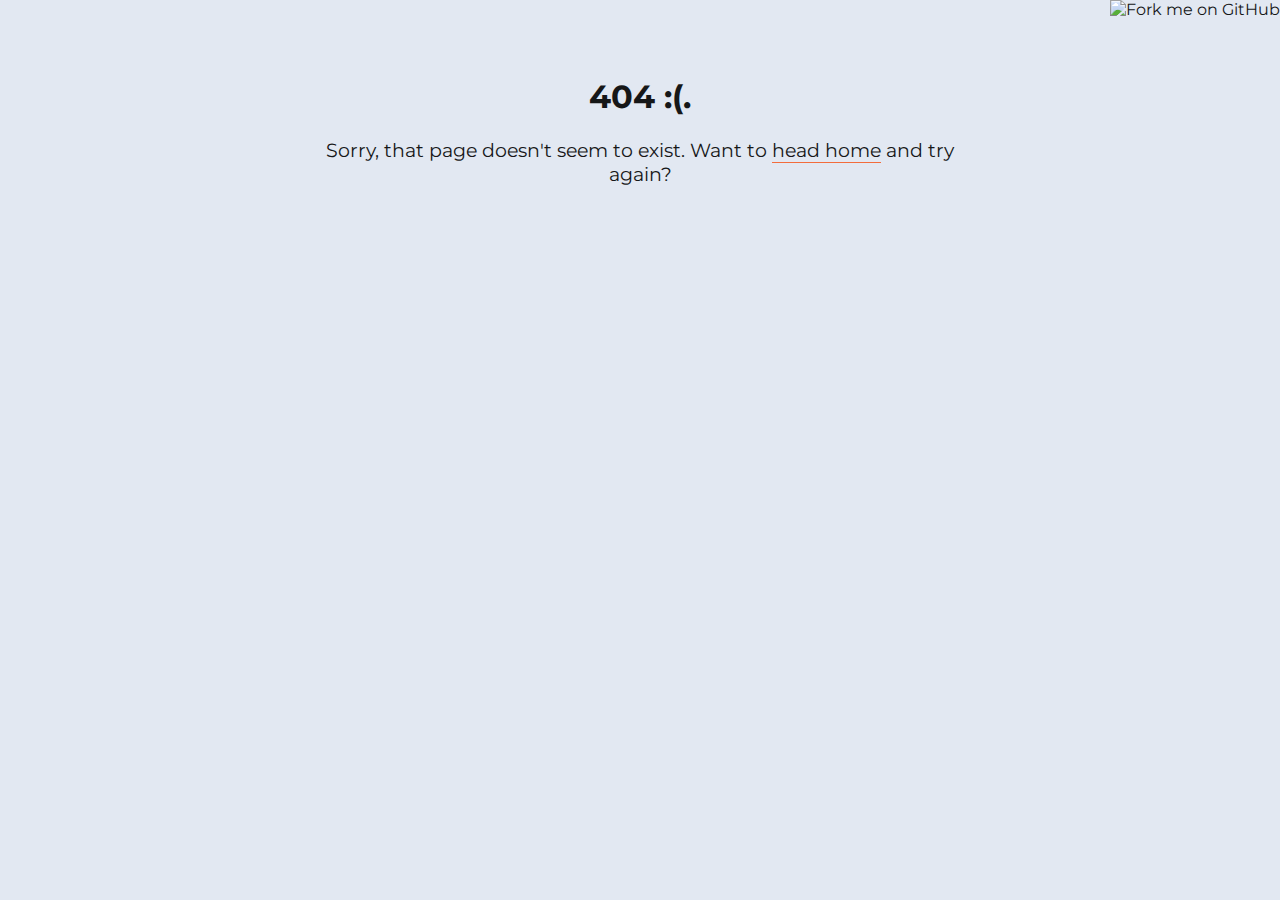
==== 404/index.html @ c2dee77f "Wait, no, there we go" ====
<html>

	<head>

		<!-- Meta tags.  Like, super meta. -->
		<meta name="description" content="Really Easy Charts is a simple web app that makes it fun and quick to generate line, bar, or pie charts for all of your data, saving you time and impressing your coworkers.">

		<!-- Google Analytics, ya dig? -->
		<script>
		  (function(i,s,o,g,r,a,m){i['GoogleAnalyticsObject']=r;i[r]=i[r]||function(){
		  (i[r].q=i[r].q||[]).push(arguments)},i[r].l=1*new Date();a=s.createElement(o),
		  m=s.getElementsByTagName(o)[0];a.async=1;a.src=g;m.parentNode.insertBefore(a,m)
		  })(window,document,'script','//www.google-analytics.com/analytics.js','ga');

		  ga('create', 'UA-44807965-1', 'reallyeasycharts.com');
		  ga('send', 'pageview');
		</script>

		<!-- Shout out to TypeWolf and my general lack of typographic acumen. -->
		<link href='http://fonts.googleapis.com/css?family=Montserrat:400,700' rel='stylesheet' type='text/css'>
		<link href='../styles/style.css' rel='stylesheet' type='text/css'>

		<!-- Favicon is a weird word. -->
		<link rel="icon" type="image/png"  href="favicon.ico">

		<title>Really Easy Charts — 404</title>
	</head>

	<body>
		<a href="https://github.com/jmduke/reallyeasycharts"><img style="position: absolute; top: 0; right: 0; border: 0;" src="https://s3.amazonaws.com/github/ribbons/forkme_right_gray_6d6d6d.png" alt="Fork me on GitHub"></a>

		<div class='header'>
			<h1>404 :(.</h1>
			<h2>Sorry, that page doesn't seem to exist.  Want to <a href="/">head home</a> and try again?</h2>
		</div>

	</body>

</html>
---- styles/style.css ----
body {
	background-color: #e2e8f2;
	color: #161718;
	text-align: center;
	font-family: 'Montserrat';
	width: 80%;
	margin-left: 10%;
}

@media  (min-width: 960px) {
	body {
		width: 50%;
		margin-left: 25%;
	}
}

h2 {
	font-size: 1.2em;
	font-weight: normal;
}

#container {
	height: 400px;
	width: 100%;
	background-color: #fff;
	border: 1px #ACB0B5 solid;
	display: table;
}

.tablecell {
	display: table-cell;
	vertical-align: middle;
}

form {
	padding: 1em;
	float: left;
	color: #fff;
}

form div {
	float: left;
	width: 40%;
	margin-right: 5%;
	margin-left: 5%;
}

form.primary {
	background-color: #F36C3D;
	margin-bottom: 0;
}

form.secondary {
	background-color: #FFD1A0;
	margin-top: 0;
}

label {
	float: left;
	text-transform: capitalize;
}

input, select {
	float: right;
}

.header {
	margin-top: 3em;
	float: left;
	width: 100%;
}

.sharing {
	float: right;
}

.sharing li {
	margin-right: -20px;
	margin-top: 5px;
	float: right;
}

.footer {
	float: left;
	margin-top: 3em;
	color: #ACB0B5;
	margin-bottom: 3em;
}

a {
	color: inherit;
	text-decoration: none;
	border-bottom: 1px solid #F36C3D;
}

a:hover {
	color: #F36C3D;
}

#submit {
	margin-top: 2em;
	width: 30%;
	margin-left: 35%;
}

#submit input {
	background-color: inherit;
	color: inherit;
	border: 3px #fff solid;
	font-family: inherit;
	font-size: 1em;
	width: 100%;
	padding: 0.5em;
}

#submit input:hover {
	cursor: hand;
	border-color: #161718;
	color: #161718;
}

.examples {
	width: 100%;
	float: left;
	list-style-type: none;
	padding-left: 0;
}

.examples li {
	width: 30%;
	margin: 1.5%;
	float: left;
}

.examples img {
	width: 100%;
	border: 1px #161718 solid;
}

.examples img:hover {
	border-color: #F36C3D;
	cursor: hand;
}
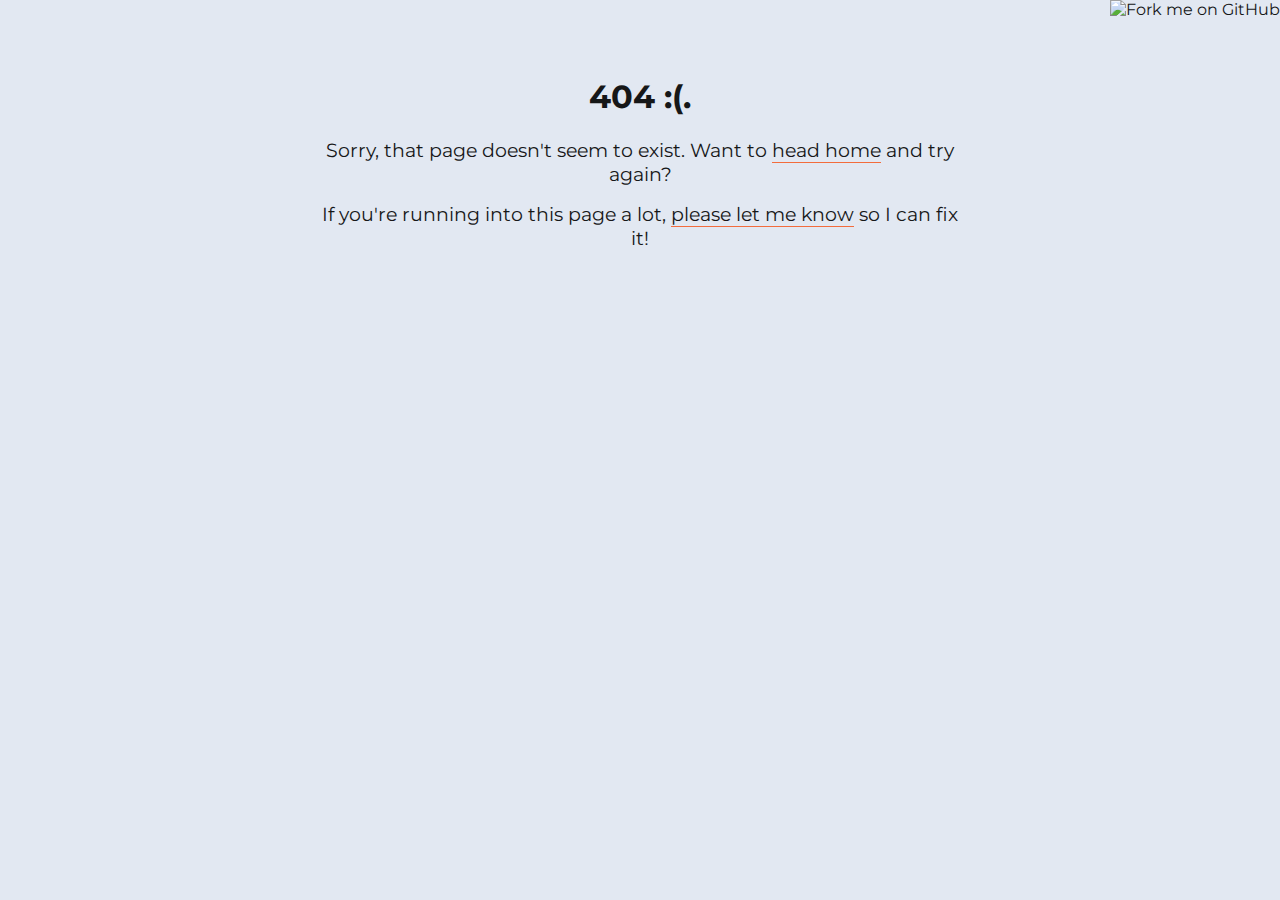
==== commit c813a816: "Slightly more actionable 404" ====
--- a/404/index.html
+++ b/404/index.html
@@ -32,6 +32,7 @@
 		<div class='header'>
 			<h1>404 :(.</h1>
 			<h2>Sorry, that page doesn't seem to exist.  Want to <a href="/">head home</a> and try again?</h2>
+			<h2>If you're running into this page a lot, <a href="mailto:me@jmduke.com">please let me know</a> so I can fix it!</h2>
 		</div>
 
 	</body>
--- a/styles/style.css
+++ b/styles/style.css
@@ -97,7 +97,7 @@
 	color: #F36C3D;
 }
 
-#submit {
+#submit, #share {
 	margin-top: 2em;
 	width: 30%;
 	margin-left: 35%;
@@ -113,10 +113,15 @@
 	padding: 0.5em;
 }
 
-#submit input:hover {
+#submit input:hover, #share:hover {
 	cursor: hand;
 	border-color: #161718;
 	color: #161718;
+}
+
+#share #link {
+	opacity: 0.5;
+	font-size: 0.8em;
 }
 
 .examples {
